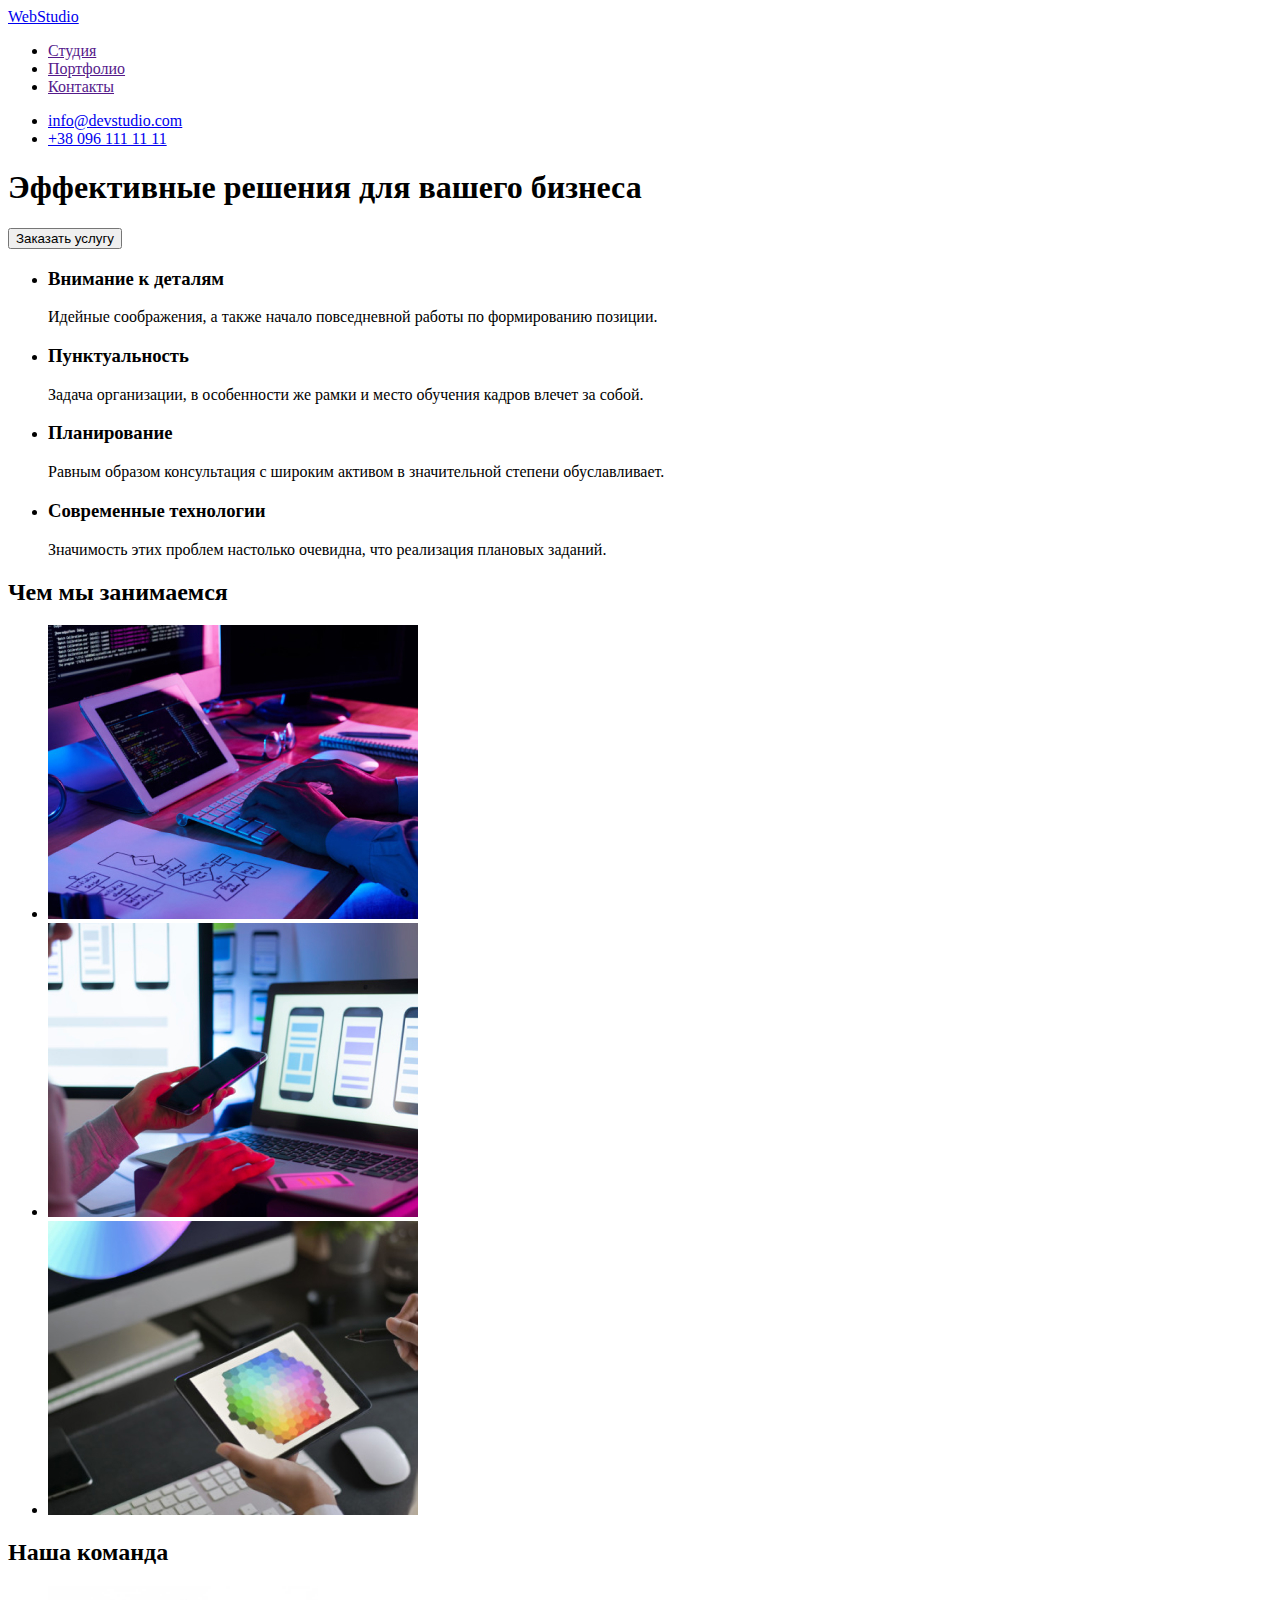
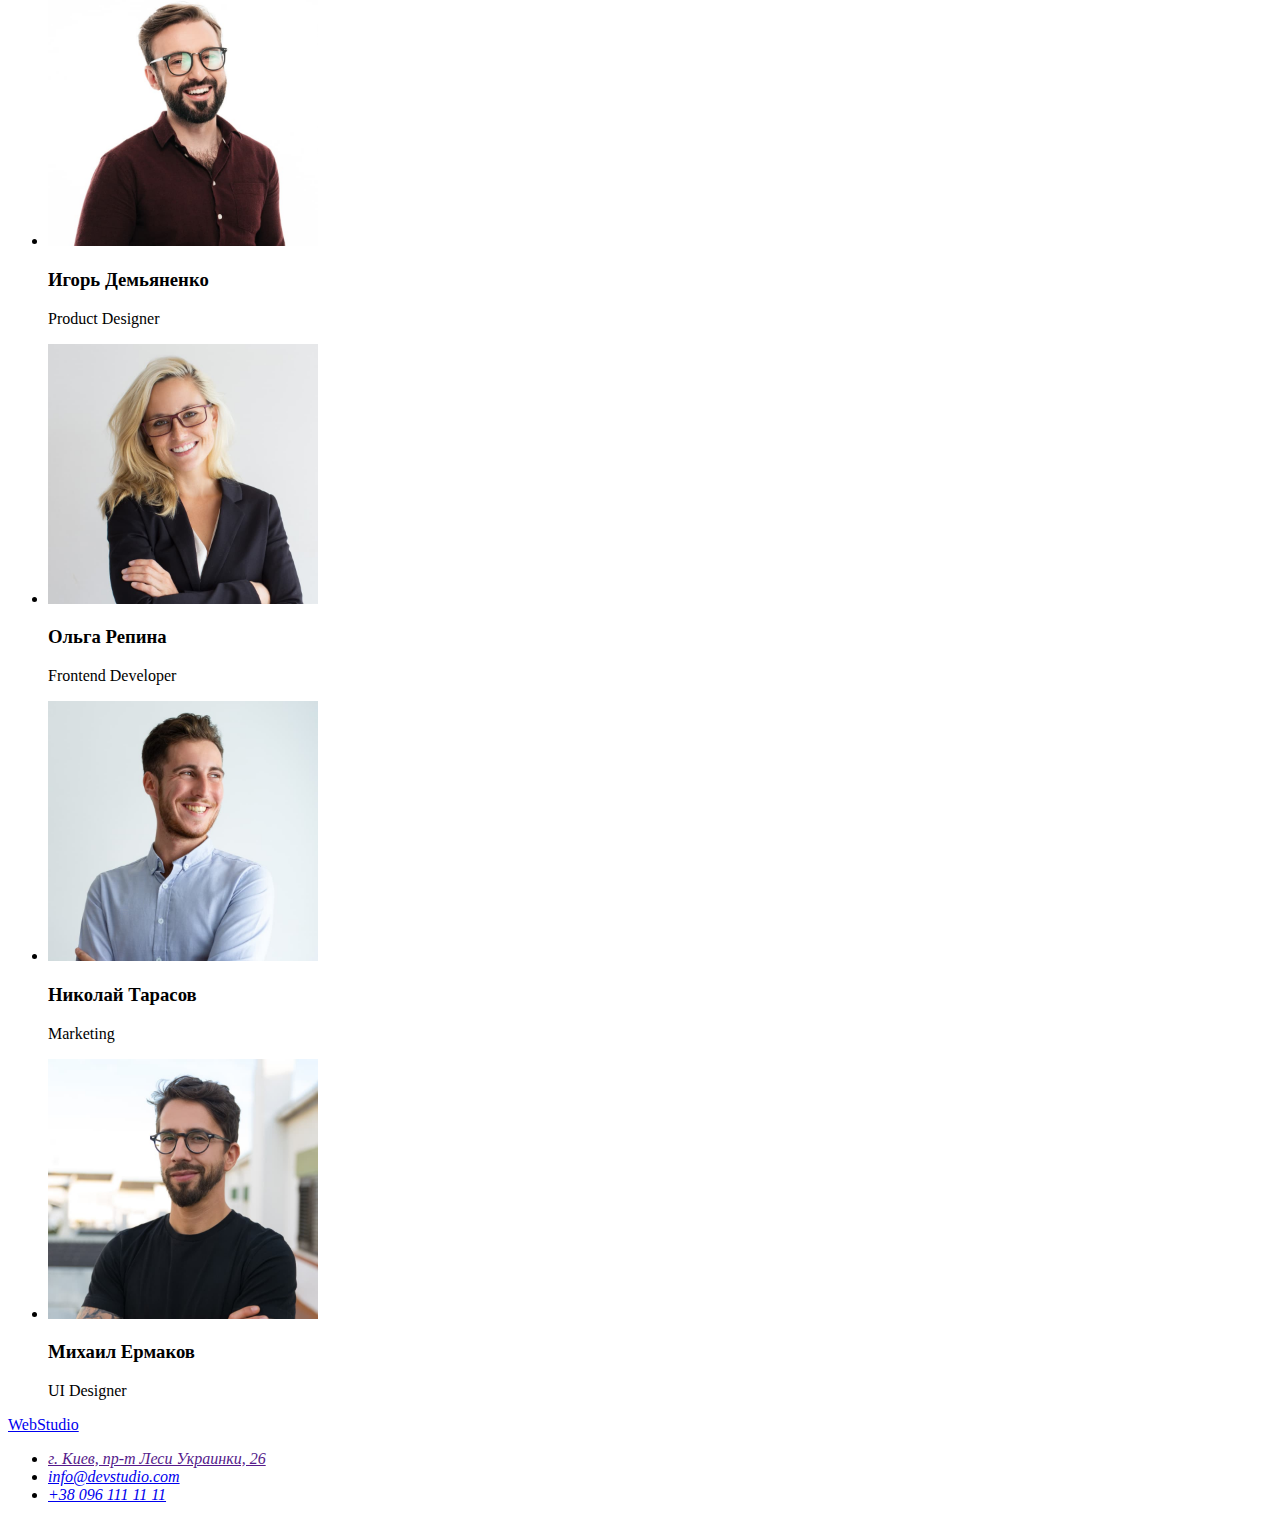
==== index.html @ 13fd0372 "Initial commit" ====
<!DOCTYPE html>
<html lang="ru">
  <head>
    <meta charset="UTF-8" />
    <meta http-equiv="X-UA-Compatible" content="IE=edge" />
    <meta name="viewport" content="width=device-width, initial-scale=1.0" />
    <title>ВебСтудия</title>
  </head>
  <body>
    <header>
      <nav>
        <a href="./index.html">WebStudio</a>

        <ul>
          <li>
            <a href="">Студия</a>
          </li>
          <li>
            <a href="">Портфолио</a>
          </li>
          <li>
            <a href="">Контакты</a>
          </li>
        </ul>
      </nav>
      <ul>
        <li>
          <a href="mailto:info@devstudio.com">info@devstudio.com</a>
        </li>
        <li>
          <a href="tel:+380961111111">+38 096 111 11 11</a>
        </li>
      </ul>
    </header>
    <main>
      <section>
        <h1>Эффективные решения для вашего бизнеса</h1>
        <button type="button">Заказать услугу</button>
      </section>

      <section>
        <h2 hidden>Преимущества нашей компании</h2>

        <ul>
          <li>
            <h3>Внимание к деталям</h3>
            <p>Идейные соображения, а также начало повседневной работы по формированию позиции.</p>
          </li>

          <li>
            <h3>Пунктуальность</h3>
            <p>
              Задача организации, в особенности же рамки и место обучения кадров влечет за собой.
            </p>
          </li>
          <li>
            <h3>Планирование</h3>
            <p>
              Равным образом консультация с широким активом в значительной степени обуславливает.
            </p>
          </li>
          <li>
            <h3>Современные технологии</h3>
            <p>Значимость этих проблем настолько очевидна, что реализация плановых заданий.</p>
          </li>
        </ul>
      </section>

      <section>
        <h2>Чем мы занимаемся</h2>
        <ul>
          <li>
            <img src="./images/box1.jpg" alt="визуальный пример работы 1" width="370" />
          </li>
          <li>
            <img src="./images/box2.jpg" alt="визуальный пример работы 2" width="370" />
          </li>
          <li>
            <img src="./images/box3.jpg" alt="визуальный пример работы 3" width="370" />
          </li>
        </ul>
      </section>
      <section>
        <h2>Наша команда</h2>
        <ul>
          <li>
            <img src="./images/teamcard1.jpg" alt="фото члена команды1" width="270" />
            <h3>Игорь Демьяненко</h3>
            <p>Product Designer</p>
          </li>
          <li>
            <img src="./images/teamcard2.jpg" alt="фото члена команды2" width="270" />
            <h3>Ольга Репина</h3>
            <p>Frontend Developer</p>
          </li>
          <li>
            <img src="./images/teamcard3.jpg" alt="фото члена команды3" width="270" />
            <h3>Николай Тарасов</h3>
            <p>Marketing</p>
          </li>
          <li>
            <img src="./images/teamcard4.jpg" alt="фото члена команды4" width="270" />
            <h3>Михаил Ермаков</h3>
            <p>UI Designer</p>
          </li>
        </ul>
      </section>
    </main>

    <footer>
      <a href="./index.html">WebStudio</a>

      <address>
        <ul>
          <li>
            <a href="">г. Киев, пр-т Леси Украинки, 26</a>
          </li>
          <li>
            <a href="mailto:info@devstudio.com">info@devstudio.com</a>
          </li>
          <li>
            <a href="tel:+380961111111">+38 096 111 11 11</a>
          </li>
        </ul>
      </address>
    </footer>
  </body>
</html>
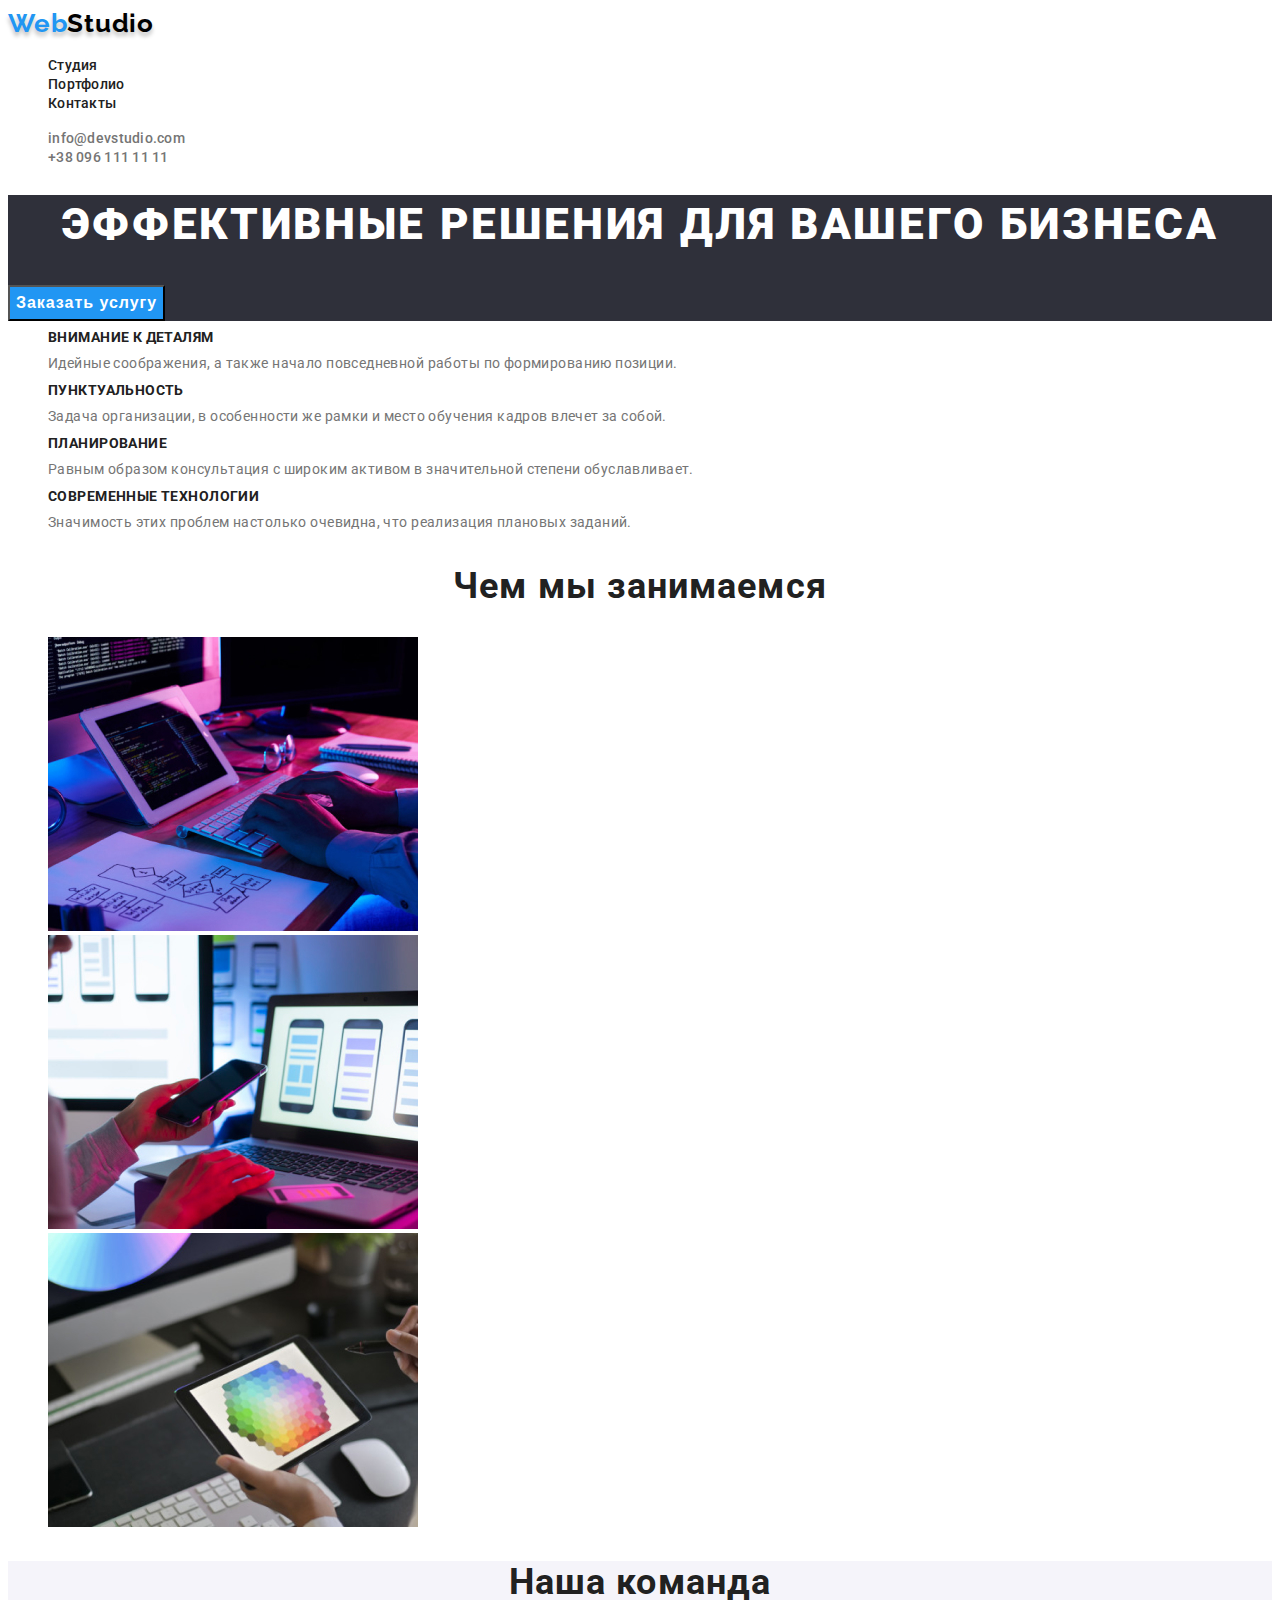
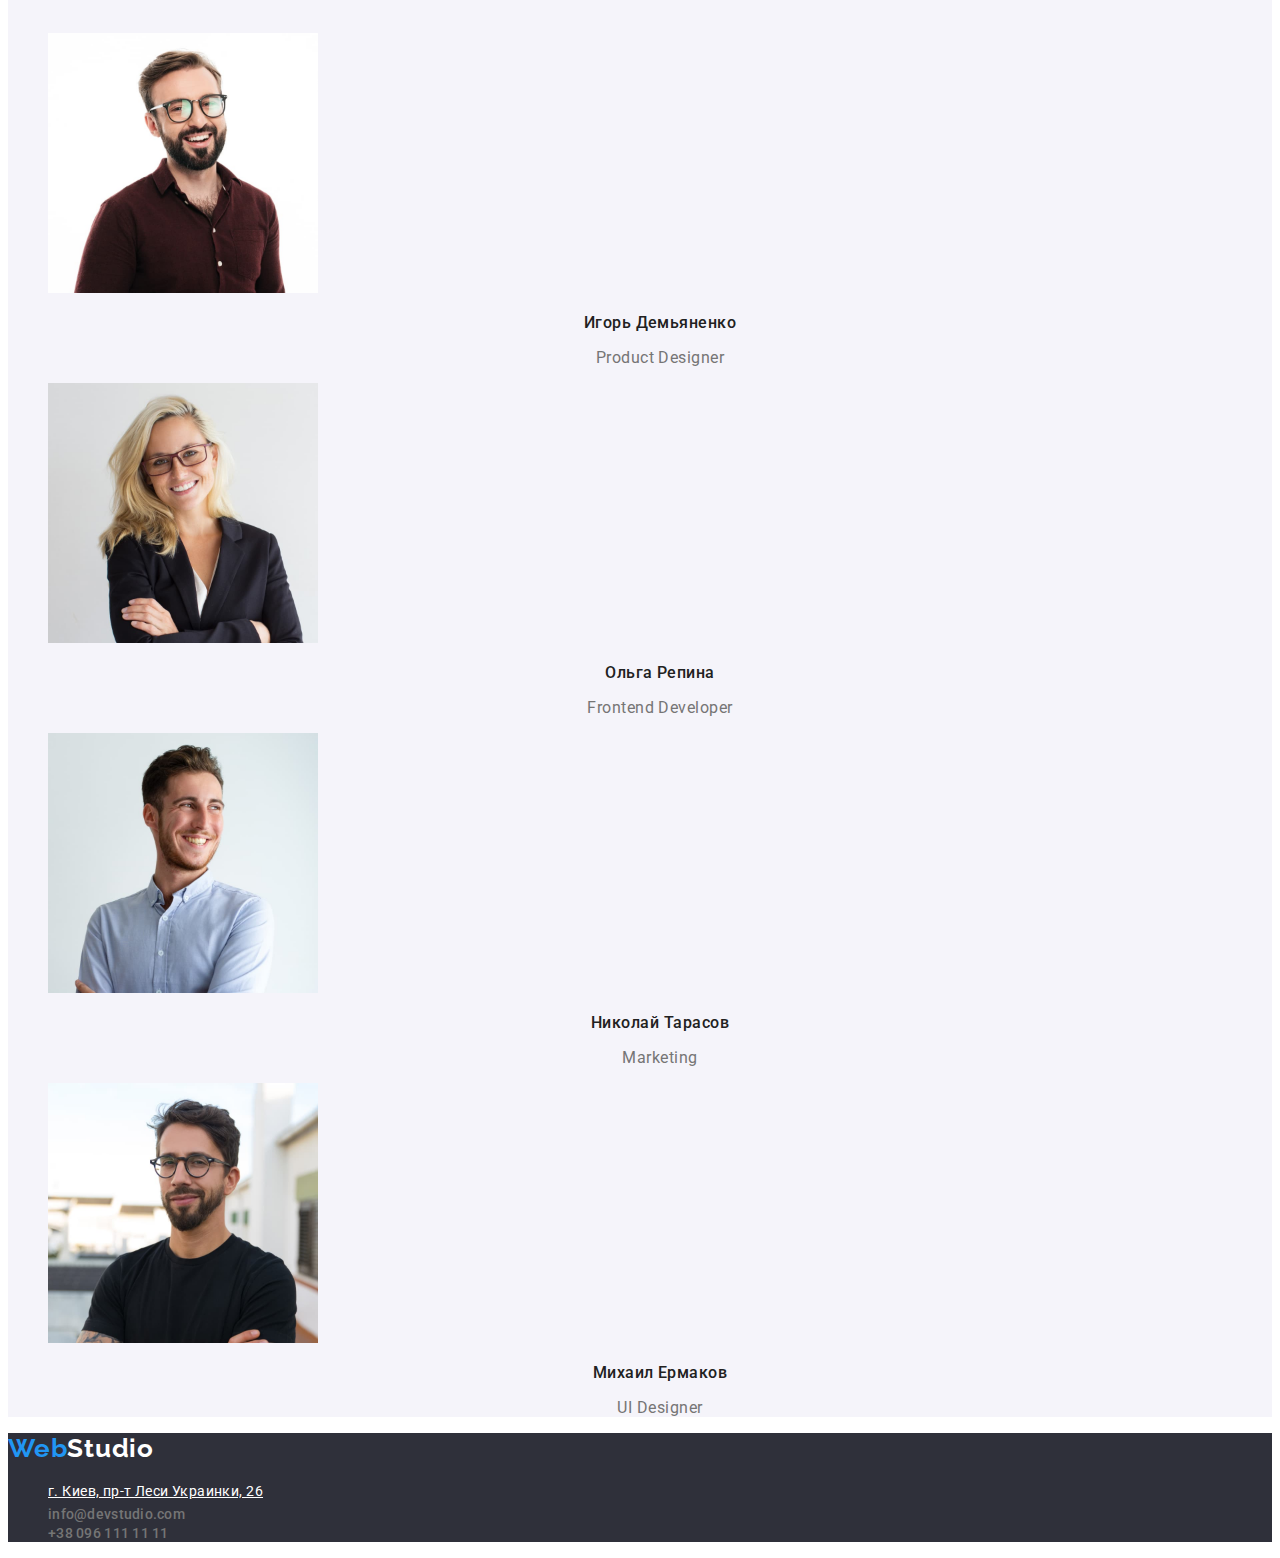
==== commit d2686898: "css  for index.html" ====
--- a/index.html
+++ b/index.html
@@ -5,121 +5,140 @@
     <meta http-equiv="X-UA-Compatible" content="IE=edge" />
     <meta name="viewport" content="width=device-width, initial-scale=1.0" />
     <title>ВебСтудия</title>
+    <link rel="preconnect" href="https://fonts.googleapis.com" />
+    <link rel="preconnect" href="https://fonts.gstatic.com" crossorigin />
+    <link
+      href="https://fonts.googleapis.com/css2?family=Montserrat:wght@400;700&family=Raleway:wght@700&family=Roboto:wght@400;500;700;900&display=swap"
+      rel="stylesheet"
+    />
+    <link rel="stylesheet" href="./css/styles.css" />
   </head>
   <body>
-    <header>
-      <nav>
-        <a href="./index.html">WebStudio</a>
+    <!--Header-->
+    <header class="header">
+      <nav class="navigation">
+        <a class="logo-link-header link" href="./index.html"
+          ><span class="accent">Web</span>Studio</a
+        >
 
-        <ul>
-          <li>
-            <a href="">Студия</a>
+        <ul class="menu list">
+          <li class="menu-item">
+            <a class="menu-link link" href="">Студия</a>
           </li>
-          <li>
-            <a href="">Портфолио</a>
+          <li class="menu-item">
+            <a class="menu-link link" href="">Портфолио</a>
           </li>
-          <li>
-            <a href="">Контакты</a>
+          <li class="menu-item">
+            <a class="menu-link link" href="">Контакты</a>
           </li>
         </ul>
       </nav>
-      <ul>
-        <li>
-          <a href="mailto:info@devstudio.com">info@devstudio.com</a>
+      <ul class="contact list">
+        <li class="contact-item">
+          <a class="contact-text link" href="mailto:info@devstudio.com">info@devstudio.com</a>
         </li>
-        <li>
-          <a href="tel:+380961111111">+38 096 111 11 11</a>
+        <li class="contact-item">
+          <a class="contact-text link" href="tel:+380961111111">+38 096 111 11 11</a>
         </li>
       </ul>
     </header>
     <main>
-      <section>
-        <h1>Эффективные решения для вашего бизнеса</h1>
-        <button type="button">Заказать услугу</button>
+      <!--Hero-->
+      <section class="hero">
+        <h1 class="hero-title">Эффективные решения для вашего бизнеса</h1>
+        <button class="modal-btn" type="button">Заказать услугу</button>
       </section>
 
-      <section>
+      <!--Преимущества нашей компании-->
+      <section class="plus">
         <h2 hidden>Преимущества нашей компании</h2>
 
-        <ul>
-          <li>
-            <h3>Внимание к деталям</h3>
-            <p>Идейные соображения, а также начало повседневной работы по формированию позиции.</p>
+        <ul class="plus-list list">
+          <li class="plus-item">
+            <h3 class="plus-title">Внимание к деталям</h3>
+            <p class="plus-text">
+              Идейные соображения, а также начало повседневной работы по формированию позиции.
+            </p>
           </li>
 
-          <li>
-            <h3>Пунктуальность</h3>
-            <p>
+          <li class="plus-item">
+            <h3 class="plus-title">Пунктуальность</h3>
+            <p class="plus-text">
               Задача организации, в особенности же рамки и место обучения кадров влечет за собой.
             </p>
           </li>
-          <li>
-            <h3>Планирование</h3>
-            <p>
+          <li class="plus-item">
+            <h3 class="plus-title">Планирование</h3>
+            <p class="plus-text">
               Равным образом консультация с широким активом в значительной степени обуславливает.
             </p>
           </li>
-          <li>
-            <h3>Современные технологии</h3>
-            <p>Значимость этих проблем настолько очевидна, что реализация плановых заданий.</p>
+          <li class="plus-item">
+            <h3 class="plus-title">Современные технологии</h3>
+            <p class="plus-text">
+              Значимость этих проблем настолько очевидна, что реализация плановых заданий.
+            </p>
           </li>
         </ul>
       </section>
 
-      <section>
-        <h2>Чем мы занимаемся</h2>
-        <ul>
-          <li>
+      <!--Примеры работ-->
+      <section class="examples">
+        <h2 class="examples-title">Чем мы занимаемся</h2>
+        <ul class="examples-list list">
+          <li class="examples-img">
             <img src="./images/box1.jpg" alt="визуальный пример работы 1" width="370" />
           </li>
-          <li>
+          <li class="examples-img">
             <img src="./images/box2.jpg" alt="визуальный пример работы 2" width="370" />
           </li>
-          <li>
+          <li class="examples-img">
             <img src="./images/box3.jpg" alt="визуальный пример работы 3" width="370" />
           </li>
         </ul>
       </section>
-      <section>
-        <h2>Наша команда</h2>
-        <ul>
-          <li>
+      <!--Команда-->
+      <section class="team">
+        <h2 class="team-title">Наша команда</h2>
+        <ul class="team-list list">
+          <li class="team-item">
             <img src="./images/teamcard1.jpg" alt="фото члена команды1" width="270" />
-            <h3>Игорь Демьяненко</h3>
-            <p>Product Designer</p>
+            <h3 class="team-name-title">Игорь Демьяненко</h3>
+            <p class="team-speciality">Product Designer</p>
           </li>
-          <li>
+          <li class="team-item">
             <img src="./images/teamcard2.jpg" alt="фото члена команды2" width="270" />
-            <h3>Ольга Репина</h3>
-            <p>Frontend Developer</p>
+            <h3 class="team-name-title">Ольга Репина</h3>
+            <p class="team-speciality">Frontend Developer</p>
           </li>
-          <li>
+          <li class="team-item">
             <img src="./images/teamcard3.jpg" alt="фото члена команды3" width="270" />
-            <h3>Николай Тарасов</h3>
-            <p>Marketing</p>
+            <h3 class="team-name-title">Николай Тарасов</h3>
+            <p class="team-speciality">Marketing</p>
           </li>
-          <li>
+          <li class="team-item">
             <img src="./images/teamcard4.jpg" alt="фото члена команды4" width="270" />
-            <h3>Михаил Ермаков</h3>
-            <p>UI Designer</p>
+            <h3 class="team-name-title">Михаил Ермаков</h3>
+            <p class="team-speciality">UI Designer</p>
           </li>
         </ul>
       </section>
     </main>
 
-    <footer>
-      <a href="./index.html">WebStudio</a>
+    <!--Footer-->
+    <footer class="footer">
+      <a class="logo-link-footer link" href="./index.html"><span class="accent">Web</span>Studio</a>
 
-      <address>
-        <ul>
+      <address class="address">
+        <ul class="address-list list">
           <li>
-            <a href="">г. Киев, пр-т Леси Украинки, 26</a>
+            <a class="address-text" href="">г. Киев, пр-т Леси Украинки, 26</a>
           </li>
-          <li>
-            <a href="mailto:info@devstudio.com">info@devstudio.com</a>
+          <li class="contact-item">
+            <a class="contact-text link" href="mailto:info@devstudio.com">info@devstudio.com</a>
           </li>
-          <li>
-            <a href="tel:+380961111111">+38 096 111 11 11</a>
+          <li class="contact-item">
+            <a class="contact-text link" href="tel:+380961111111">+38 096 111 11 11</a>
           </li>
         </ul>
       </address>
--- a/css/styles.css
+++ b/css/styles.css
@@ -0,0 +1,183 @@
+.list {
+  list-style: none;
+}
+.link {
+  text-decoration: none;
+}
+:root {
+  --primary-font: 'Roboto', sans-serif;
+  --secondary-font: 'Raleway', sans-serif;
+  --primary-text-color: #212121;
+  --secondary-text-color: #757575;
+  --accent-color: #2196f3;
+}
+
+body {
+  font-family: 'Roboto';
+  color: #212121;
+}
+
+/* HEADER */
+.logo-link-header {
+  font-family: var(--secondary-font);
+  font-style: normal;
+  font-weight: 700;
+  font-size: 26px;
+  line-height: 1.19;
+
+  letter-spacing: 0.03em;
+
+  color: #000000;
+
+  text-shadow: 0px 4px 4px rgba(0, 0, 0, 0.25);
+}
+.accent {
+  color: var(--accent-color);
+}
+.menu-link:hover,
+.menu-link:focus {
+  color: #2196f3;
+}
+.menu-link {
+  font-style: normal;
+  font-weight: 500;
+  font-size: 14px;
+  line-height: 1.14;
+  letter-spacing: 0.02em;
+
+  color: #212121;
+}
+
+.contact-text {
+  font-style: normal;
+  font-weight: 500;
+  font-size: 14px;
+  line-height: 1.14px;
+  letter-spacing: 0.02em;
+
+  color: #757575;
+}
+.contact-text:hover,
+.contact-text:focus {
+  color: #2196f3;
+}
+
+/* HERO */
+.hero, .footer {
+  background-color: #2f303a;
+}
+.hero-title {
+  font-style: normal;
+  font-weight: 900;
+  font-size: 44px;
+  line-height: 1.36;
+  text-align: center;
+  letter-spacing: 0.06em;
+  text-transform: uppercase;
+
+  color: #ffffff;
+}
+.modal-btn {
+  background-color: #2196f3;
+  font-style: normal;
+  font-weight: 700;
+  font-size: 16px;
+  line-height: 1.88;
+  display: flex;
+  align-items: center;
+  text-align: center;
+  letter-spacing: 0.06em;
+
+  color: #ffffff;
+  cursor: pointer;
+}
+
+/* PLUS */
+
+.plus-title {
+  font-style: normal;
+  font-weight: 700;
+  font-size: 14px;
+  line-height: 1.14px;
+  letter-spacing: 0.03em;
+  text-transform: uppercase;
+
+  color: #212121;
+}
+.plus-text {
+  font-style: normal;
+  font-weight: 400;
+  font-size: 14px;
+  line-height: 1.71;
+
+  letter-spacing: 0.03em;
+
+  color: #757575;
+}
+
+/* EXAMPLES+TEAM */
+
+.examples-title,
+.team-title {
+  font-style: normal;
+  font-weight: 700;
+  font-size: 36px;
+  line-height: 1.17;
+  text-align: center;
+  letter-spacing: 0.03em;
+
+  color: #212121;
+}
+.team {
+  background-color: #f5f4fa;
+}
+.team-name-title {
+  font-style: normal;
+  font-weight: 500;
+  font-size: 16px;
+  line-height: 1.19;
+
+  text-align: center;
+  letter-spacing: 0.03em;
+
+  color: #212121;
+}
+.team-speciality {
+  font-style: normal;
+  font-weight: 400;
+  font-size: 16px;
+  line-height: 1.19;
+
+  text-align: center;
+  letter-spacing: 0.03em;
+
+  color: #757575;
+}
+.logo-link-footer {
+        font-family: 'Raleway';
+        font-style: normal;
+        font-weight: 700;
+        font-size: 26px;
+        line-height: 1.19;
+           
+        letter-spacing: 0.03em;
+    
+        color: #FFFFFF;
+}
+
+.address-text {
+    
+        font-style: normal;
+        font-weight: 400;
+        font-size: 14px;
+        line-height: 1.71;
+       
+    
+        letter-spacing: 0.03em;
+    
+        color: #FFFFFF;
+}
+.address-text:hover,
+.address-text:focus {
+    color: #2196f3;
+}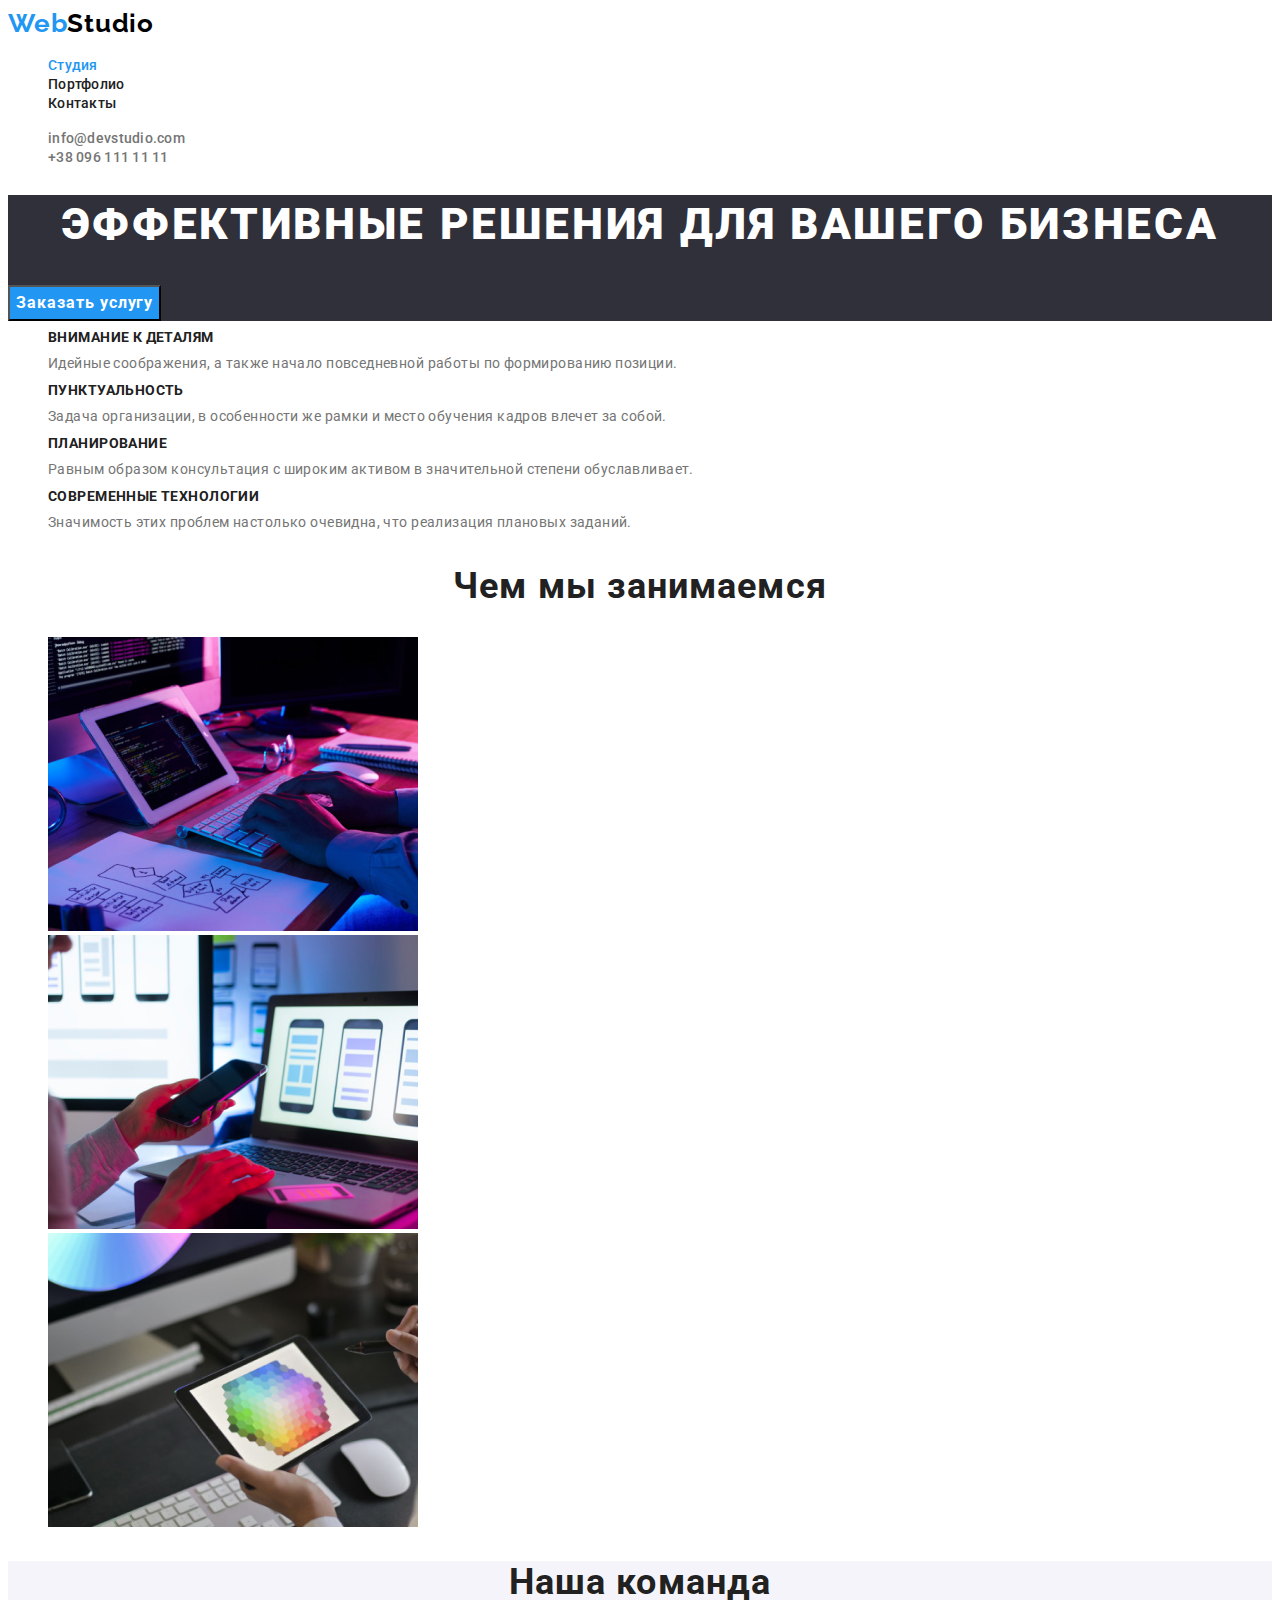
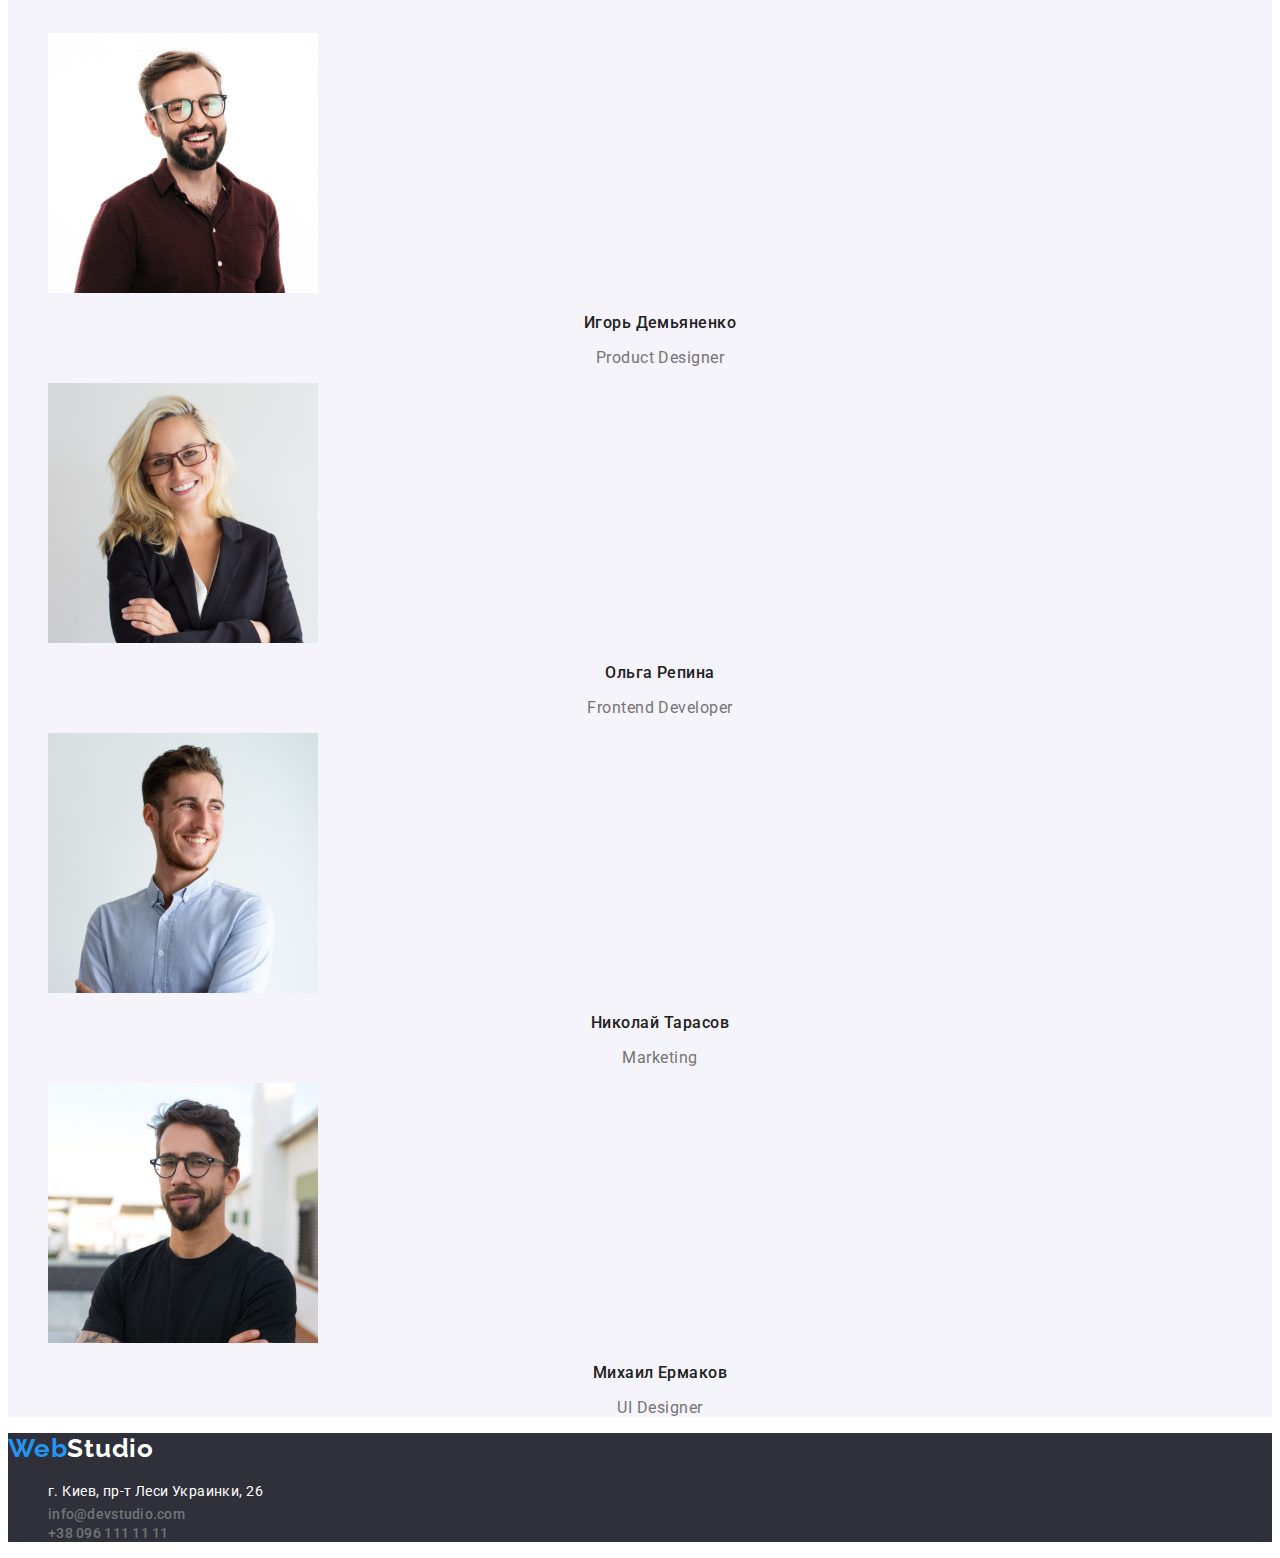
==== commit 11fbbec4: "add portfolio.html+css" ====
--- a/index.html
+++ b/index.html
@@ -23,10 +23,10 @@
 
         <ul class="menu list">
           <li class="menu-item">
-            <a class="menu-link link" href="">Студия</a>
+            <a class="menu-link menu-link-current link" href="">Студия</a>
           </li>
           <li class="menu-item">
-            <a class="menu-link link" href="">Портфолио</a>
+            <a class="menu-link link" href="./portfolio.html">Портфолио</a>
           </li>
           <li class="menu-item">
             <a class="menu-link link" href="">Контакты</a>
@@ -87,13 +87,28 @@
         <h2 class="examples-title">Чем мы занимаемся</h2>
         <ul class="examples-list list">
           <li class="examples-img">
-            <img src="./images/box1.jpg" alt="визуальный пример работы 1" width="370" />
+            <img
+              src="./images/box1.jpg"
+              alt="визуальный пример работы 1"
+              width="370"
+              height="294"
+            />
           </li>
           <li class="examples-img">
-            <img src="./images/box2.jpg" alt="визуальный пример работы 2" width="370" />
+            <img
+              src="./images/box2.jpg"
+              alt="визуальный пример работы 2"
+              width="370"
+              height="294"
+            />
           </li>
           <li class="examples-img">
-            <img src="./images/box3.jpg" alt="визуальный пример работы 3" width="370" />
+            <img
+              src="./images/box3.jpg"
+              alt="визуальный пример работы 3"
+              width="370"
+              height="294"
+            />
           </li>
         </ul>
       </section>
@@ -131,8 +146,8 @@
 
       <address class="address">
         <ul class="address-list list">
-          <li>
-            <a class="address-text" href="">г. Киев, пр-т Леси Украинки, 26</a>
+          <li class="address-item">
+            <a class="address-text link" href="">г. Киев, пр-т Леси Украинки, 26</a>
           </li>
           <li class="contact-item">
             <a class="contact-text link" href="mailto:info@devstudio.com">info@devstudio.com</a>
--- a/css/styles.css
+++ b/css/styles.css
@@ -7,177 +7,190 @@
 :root {
   --primary-font: 'Roboto', sans-serif;
   --secondary-font: 'Raleway', sans-serif;
+  --primary-font-size: 16px;
+  --secondary-font-size: 14px;
+  --primary-font-weight: 700;
   --primary-text-color: #212121;
   --secondary-text-color: #757575;
+  --thirty-text-color: #ffffff;
+  --fourty-text-color: #000000;
+  --primary-bcg: #2f303a;
+  --secondary-bcg: #f5f4fa;
   --accent-color: #2196f3;
 }
 
 body {
-  font-family: 'Roboto';
-  color: #212121;
+  font-family: var(--primary-font), sans-serif;
+  color: var(--primary-text-color);
 }
 
-/* HEADER */
+/* ===================================HEADER=================================== */
 .logo-link-header {
   font-family: var(--secondary-font);
-  font-style: normal;
-  font-weight: 700;
+  font-weight: var(--primary-font-weight);
   font-size: 26px;
   line-height: 1.19;
-
   letter-spacing: 0.03em;
-
-  color: #000000;
-
-  text-shadow: 0px 4px 4px rgba(0, 0, 0, 0.25);
+  color: var(--fourty-text-color);
 }
 .accent {
   color: var(--accent-color);
 }
 .menu-link:hover,
 .menu-link:focus {
-  color: #2196f3;
+  color: var(--accent-color);
 }
 .menu-link {
-  font-style: normal;
   font-weight: 500;
-  font-size: 14px;
+  font-size: var(--secondary-font-size);
   line-height: 1.14;
   letter-spacing: 0.02em;
-
-  color: #212121;
+  color: var(--primary-text-color);
 }
 
 .contact-text {
   font-style: normal;
   font-weight: 500;
-  font-size: 14px;
+  font-size: var(--secondary-font-size);
   line-height: 1.14px;
   letter-spacing: 0.02em;
-
-  color: #757575;
+  color: var(--secondary-text-color);
 }
 .contact-text:hover,
 .contact-text:focus {
-  color: #2196f3;
+  color: var(--accent-color);
 }
 
-/* HERO */
-.hero, .footer {
-  background-color: #2f303a;
+/*========================================== HERO =========================================*/
+.hero,
+.footer {
+  background-color: var(--primary-bcg);
 }
 .hero-title {
-  font-style: normal;
   font-weight: 900;
   font-size: 44px;
   line-height: 1.36;
   text-align: center;
   letter-spacing: 0.06em;
   text-transform: uppercase;
-
-  color: #ffffff;
+  color: var(--thirty-text-color);
 }
 .modal-btn {
-  background-color: #2196f3;
-  font-style: normal;
-  font-weight: 700;
-  font-size: 16px;
+  background-color: var(--accent-color);
+  font-family: inherit;
+  font-weight: var(--primary-font-weight);
+  font-size: var(--primary-font-size);
   line-height: 1.88;
   display: flex;
   align-items: center;
   text-align: center;
   letter-spacing: 0.06em;
-
-  color: #ffffff;
+  color: var(--thirty-text-color);
   cursor: pointer;
 }
-
-/* PLUS */
+.modal-btn:hover,
+.modal-btn:focus {
+  background-color: #188ce8;
+}
+/* ========================================= PLUS =========================================*/
 
 .plus-title {
-  font-style: normal;
-  font-weight: 700;
-  font-size: 14px;
+  font-weight: var(--primary-font-weight);
+  font-size: var(--secondary-font-size);
   line-height: 1.14px;
   letter-spacing: 0.03em;
   text-transform: uppercase;
-
-  color: #212121;
+  color: var(--primary-text-color);
 }
 .plus-text {
-  font-style: normal;
-  font-weight: 400;
-  font-size: 14px;
+  font-size: var(--secondary-font-size);
   line-height: 1.71;
-
   letter-spacing: 0.03em;
-
-  color: #757575;
+  color: var(--secondary-text-color);
 }
 
-/* EXAMPLES+TEAM */
+/*=========================================== TEAM ===========================================*/
 
 .examples-title,
 .team-title {
-  font-style: normal;
-  font-weight: 700;
+  font-weight: var(--primary-font-weight);
   font-size: 36px;
   line-height: 1.17;
   text-align: center;
   letter-spacing: 0.03em;
-
-  color: #212121;
+  color: var(--primary-text-color);
 }
 .team {
-  background-color: #f5f4fa;
+  background-color: var(--secondary-bcg);
 }
 .team-name-title {
-  font-style: normal;
   font-weight: 500;
-  font-size: 16px;
+  font-size: var(--primary-font-size);
   line-height: 1.19;
-
   text-align: center;
   letter-spacing: 0.03em;
-
-  color: #212121;
+  color: var(--primary-text-color);
 }
 .team-speciality {
-  font-style: normal;
-  font-weight: 400;
-  font-size: 16px;
+  font-size: var(--primary-font-size);
   line-height: 1.19;
-
   text-align: center;
   letter-spacing: 0.03em;
+  color: var(--secondary-text-color);
+}
+/*======================================== FOOTER ========================================*/
+.logo-link-footer {
+  font-family: var(--secondary-font);
+  font-weight: var(--primary-font-weight);
+  font-size: 26px;
+  line-height: 1.19;
+  letter-spacing: 0.03em;
 
-  color: #757575;
-}
-.logo-link-footer {
-        font-family: 'Raleway';
-        font-style: normal;
-        font-weight: 700;
-        font-size: 26px;
-        line-height: 1.19;
-           
-        letter-spacing: 0.03em;
-    
-        color: #FFFFFF;
+  color: var(--thirty-text-color);
 }
 
 .address-text {
-    
-        font-style: normal;
-        font-weight: 400;
-        font-size: 14px;
-        line-height: 1.71;
-       
-    
-        letter-spacing: 0.03em;
-    
-        color: #FFFFFF;
+  font-style: normal;
+  font-size: var(--secondary-font-size);
+  line-height: 1.71;
+  letter-spacing: 0.03em;
+  color: var(--thirty-text-color);
 }
 .address-text:hover,
 .address-text:focus {
-    color: #2196f3;
-}+  color: var(--accent-color);
+}
+
+/* =====================================OUR PORTFOLIO ===================================== */
+.nav-on-portfolio-text:hover,
+.nav-on-portfolio-text:focus {
+  background-color: var(--accent-color);
+  color: var(--thirty-text-color);
+}
+.nav-on-portfolio-text {
+  background-color: var(--secondary-bcg);
+  font-family: inherit;
+  font-weight: 500;
+  font-size: var(--primary-font-size);
+  line-height: 1.62;
+  text-align: center;
+  letter-spacing: 0.03em;
+  color: var(--primary-text-color);
+  cursor: pointer;
+}
+.portfolio-examples-title {
+  font-weight: var(--primary-font-weight);
+  font-size: 18px;
+  line-height: 2x;
+  letter-spacing: 0.06em;
+  color: var(--primary-text-color);
+}
+.portfolio-examples-text {
+  font-size: var(--primary-font-size);
+  line-height: 1.88;
+  letter-spacing: 0.03em;
+  color: var(--secondary-text-color);
+}
+.menu-link-current {
+  color: var(--accent-color);
+}
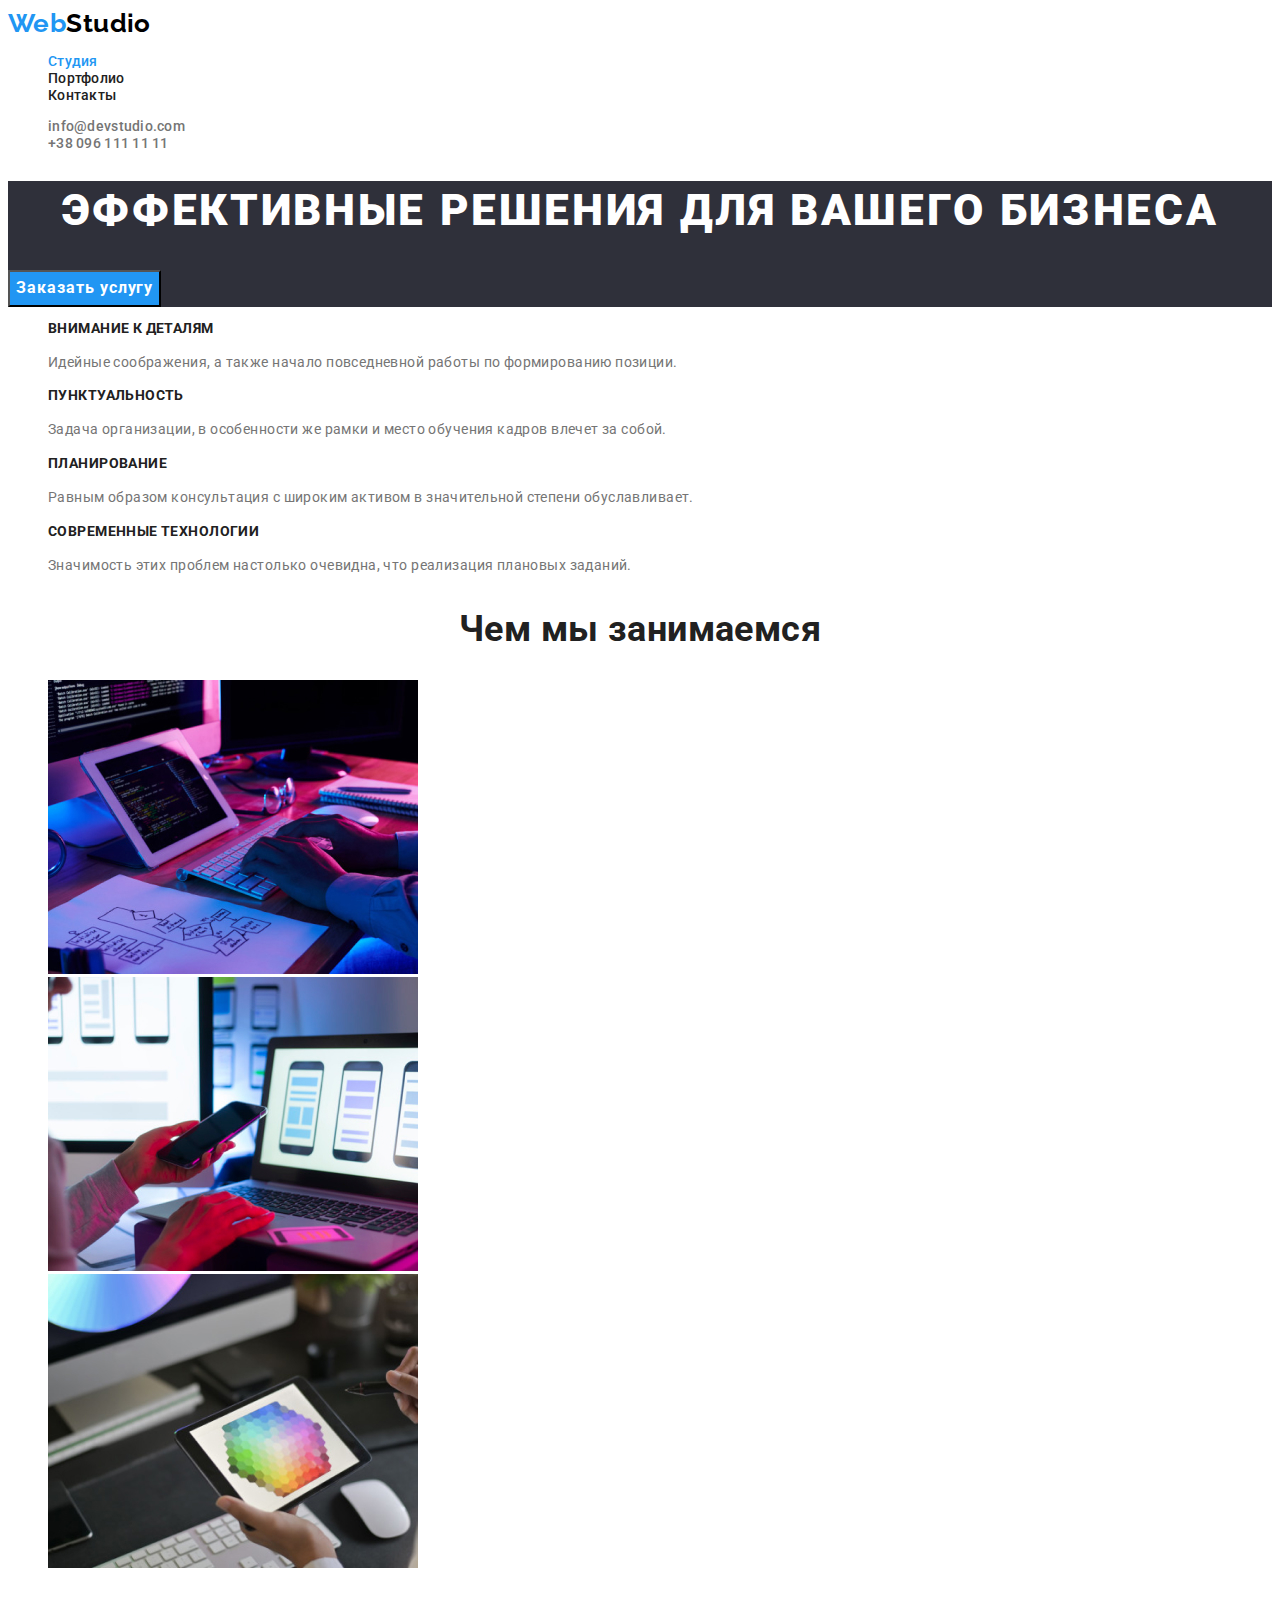
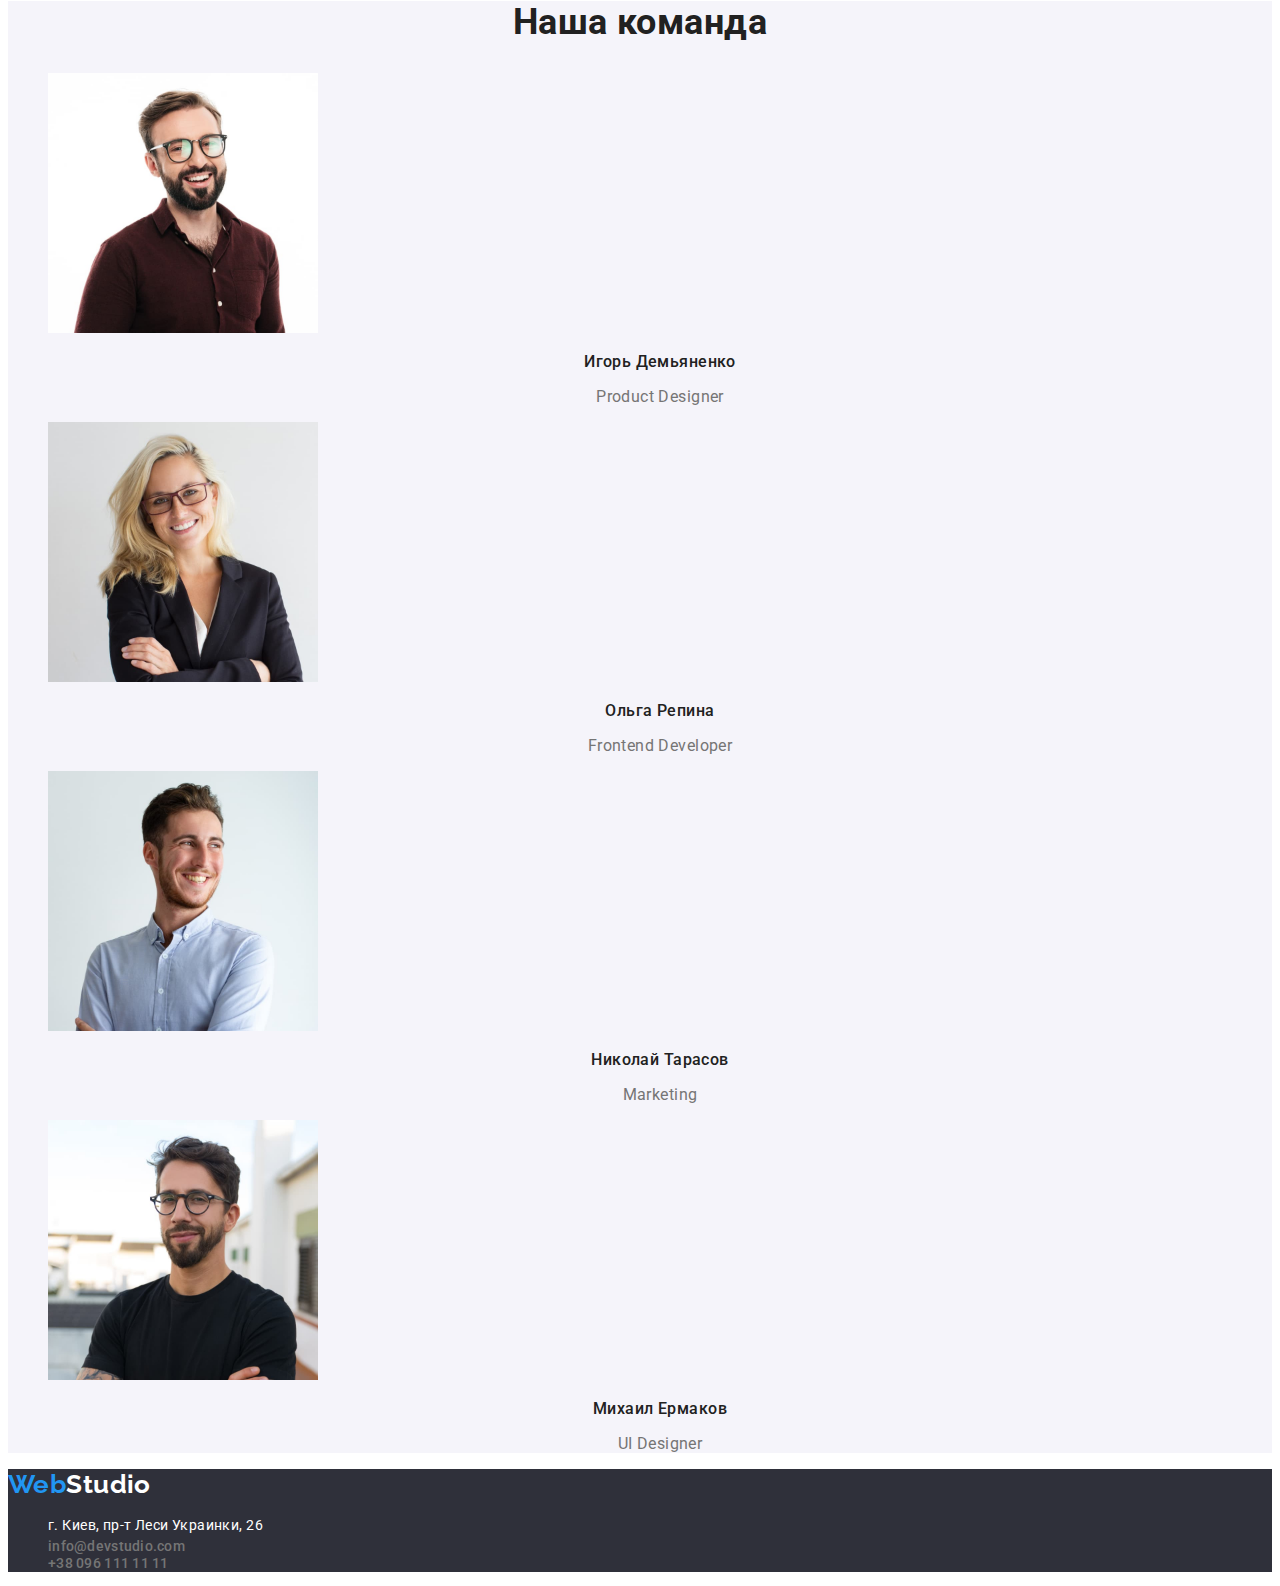
==== commit b7e45fe0: "correct css" ====
--- a/index.html
+++ b/index.html
@@ -84,7 +84,7 @@
 
       <!--Примеры работ-->
       <section class="examples">
-        <h2 class="examples-title">Чем мы занимаемся</h2>
+        <h2 class="section-title">Чем мы занимаемся</h2>
         <ul class="examples-list list">
           <li class="examples-img">
             <img
@@ -114,7 +114,7 @@
       </section>
       <!--Команда-->
       <section class="team">
-        <h2 class="team-title">Наша команда</h2>
+        <h2 class="section-title">Наша команда</h2>
         <ul class="team-list list">
           <li class="team-item">
             <img src="./images/teamcard1.jpg" alt="фото члена команды1" width="270" />
--- a/css/styles.css
+++ b/css/styles.css
@@ -1,14 +1,8 @@
-.list {
-  list-style: none;
-}
-.link {
-  text-decoration: none;
-}
 :root {
   --primary-font: 'Roboto', sans-serif;
   --secondary-font: 'Raleway', sans-serif;
   --primary-font-size: 16px;
-  --secondary-font-size: 14px;
+  /* --secondary-font-size: 14px; */
   --primary-font-weight: 700;
   --primary-text-color: #212121;
   --secondary-text-color: #757575;
@@ -21,7 +15,16 @@
 
 body {
   font-family: var(--primary-font), sans-serif;
+  font-size: 14px;
+  letter-spacing: 0.03em;
   color: var(--primary-text-color);
+  background-color: #ffffff;
+}
+.list {
+  list-style: none;
+}
+.link {
+  text-decoration: none;
 }
 
 /* ===================================HEADER=================================== */
@@ -30,7 +33,6 @@
   font-weight: var(--primary-font-weight);
   font-size: 26px;
   line-height: 1.19;
-  letter-spacing: 0.03em;
   color: var(--fourty-text-color);
 }
 .accent {
@@ -42,7 +44,6 @@
 }
 .menu-link {
   font-weight: 500;
-  font-size: var(--secondary-font-size);
   line-height: 1.14;
   letter-spacing: 0.02em;
   color: var(--primary-text-color);
@@ -52,7 +53,7 @@
   font-style: normal;
   font-weight: 500;
   font-size: var(--secondary-font-size);
-  line-height: 1.14px;
+  line-height: 1.14;
   letter-spacing: 0.02em;
   color: var(--secondary-text-color);
 }
@@ -95,30 +96,21 @@
 /* ========================================= PLUS =========================================*/
 
 .plus-title {
-  font-weight: var(--primary-font-weight);
   font-size: var(--secondary-font-size);
-  line-height: 1.14px;
-  letter-spacing: 0.03em;
+  line-height: 1.14;
   text-transform: uppercase;
-  color: var(--primary-text-color);
 }
 .plus-text {
-  font-size: var(--secondary-font-size);
   line-height: 1.71;
-  letter-spacing: 0.03em;
   color: var(--secondary-text-color);
 }
 
 /*=========================================== TEAM ===========================================*/
 
-.examples-title,
-.team-title {
-  font-weight: var(--primary-font-weight);
+.section-title {
   font-size: 36px;
   line-height: 1.17;
   text-align: center;
-  letter-spacing: 0.03em;
-  color: var(--primary-text-color);
 }
 .team {
   background-color: var(--secondary-bcg);
@@ -128,14 +120,11 @@
   font-size: var(--primary-font-size);
   line-height: 1.19;
   text-align: center;
-  letter-spacing: 0.03em;
-  color: var(--primary-text-color);
 }
 .team-speciality {
   font-size: var(--primary-font-size);
   line-height: 1.19;
   text-align: center;
-  letter-spacing: 0.03em;
   color: var(--secondary-text-color);
 }
 /*======================================== FOOTER ========================================*/
@@ -144,7 +133,6 @@
   font-weight: var(--primary-font-weight);
   font-size: 26px;
   line-height: 1.19;
-  letter-spacing: 0.03em;
 
   color: var(--thirty-text-color);
 }
@@ -153,12 +141,7 @@
   font-style: normal;
   font-size: var(--secondary-font-size);
   line-height: 1.71;
-  letter-spacing: 0.03em;
   color: var(--thirty-text-color);
-}
-.address-text:hover,
-.address-text:focus {
-  color: var(--accent-color);
 }
 
 /* =====================================OUR PORTFOLIO ===================================== */
@@ -174,23 +157,23 @@
   font-size: var(--primary-font-size);
   line-height: 1.62;
   text-align: center;
-  letter-spacing: 0.03em;
   color: var(--primary-text-color);
   cursor: pointer;
 }
 .portfolio-examples-title {
   font-weight: var(--primary-font-weight);
   font-size: 18px;
-  line-height: 2x;
+  line-height: 2;
   letter-spacing: 0.06em;
-  color: var(--primary-text-color);
 }
 .portfolio-examples-text {
   font-size: var(--primary-font-size);
   line-height: 1.88;
-  letter-spacing: 0.03em;
   color: var(--secondary-text-color);
 }
 .menu-link-current {
   color: var(--accent-color);
 }
+/* .nav-first-current {
+  background-color: #ffffff;
+} */
